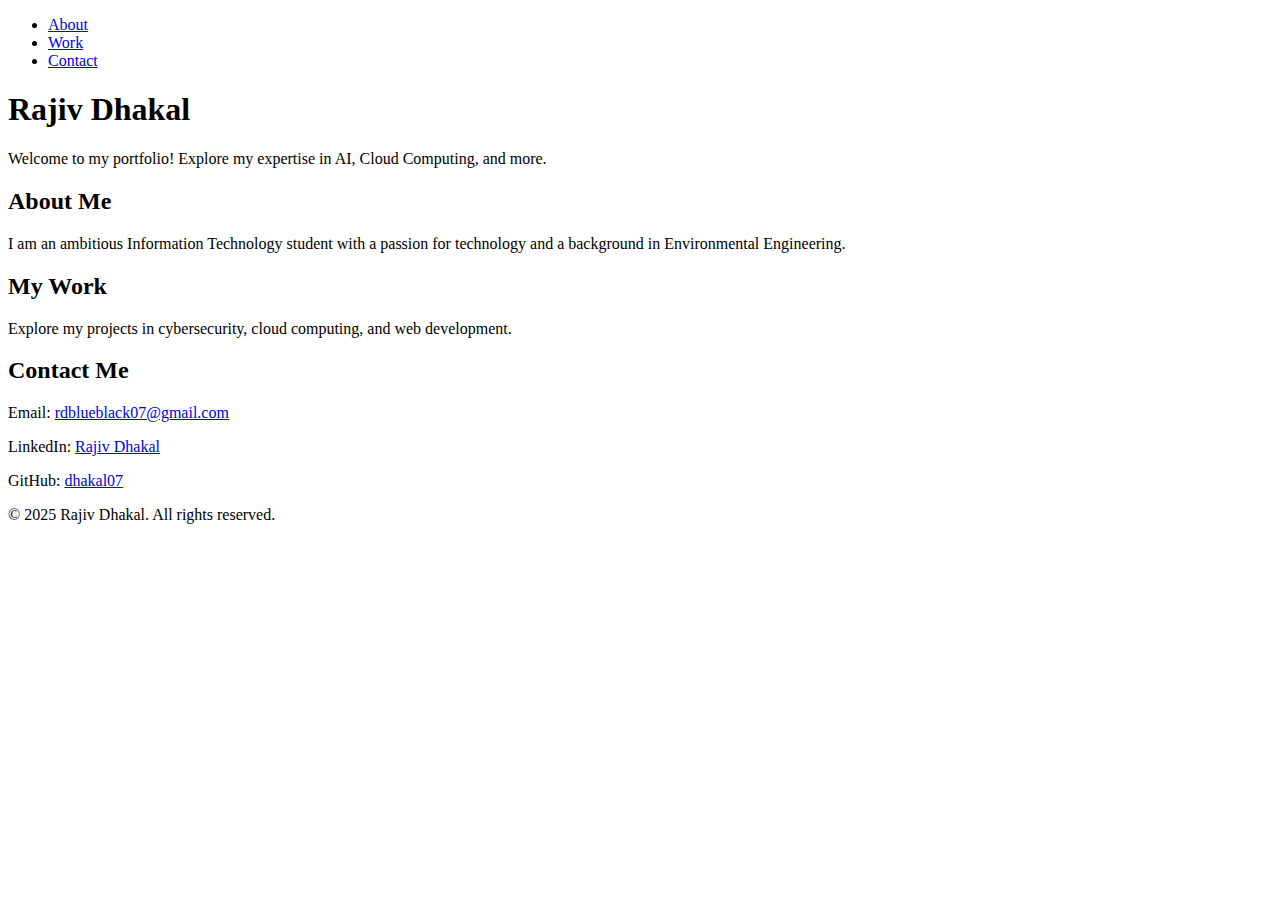
==== index.html @ 698203a2 "Initial commit" ====
<!DOCTYPE html>
<html lang="en">
<head>
  <meta charset="UTF-8">
  <meta name="viewport" content="width=device-width, initial-scale=1.0">
  <title>Rajiv Dhakal - Portfolio</title>
  <link rel="stylesheet" href="style.css">
</head>
<body>
  <header>
    <nav>
      <ul>
        <li><a href="#about">About</a></li>
        <li><a href="#work">Work</a></li>
        <li><a href="#contact">Contact</a></li>
      </ul>
    </nav>
    <h1>Rajiv Dhakal</h1>
    <p>Welcome to my portfolio! Explore my expertise in AI, Cloud Computing, and more.</p>
  </header>

  <section id="about">
    <h2>About Me</h2>
    <p>I am an ambitious Information Technology student with a passion for technology and a background in Environmental Engineering.</p>
  </section>

  <section id="work">
    <h2>My Work</h2>
    <p>Explore my projects in cybersecurity, cloud computing, and web development.</p>
  </section>

  <section id="contact">
    <h2>Contact Me</h2>
    <p>Email: <a href="mailto:rdblueblack07@gmail.com">rdblueblack07@gmail.com</a></p>
    <p>LinkedIn: <a href="https://www.linkedin.com/in/rajiv-dhakal-5761911b3/" target="_blank">Rajiv Dhakal</a></p>
    <p>GitHub: <a href="https://github.com/dhakal07" target="_blank">dhakal07</a></p>
  </section>

  <footer>
    <p>© 2025 Rajiv Dhakal. All rights reserved.</p>
  </footer>

  <script src="script.js"></script>
</body>
</html>
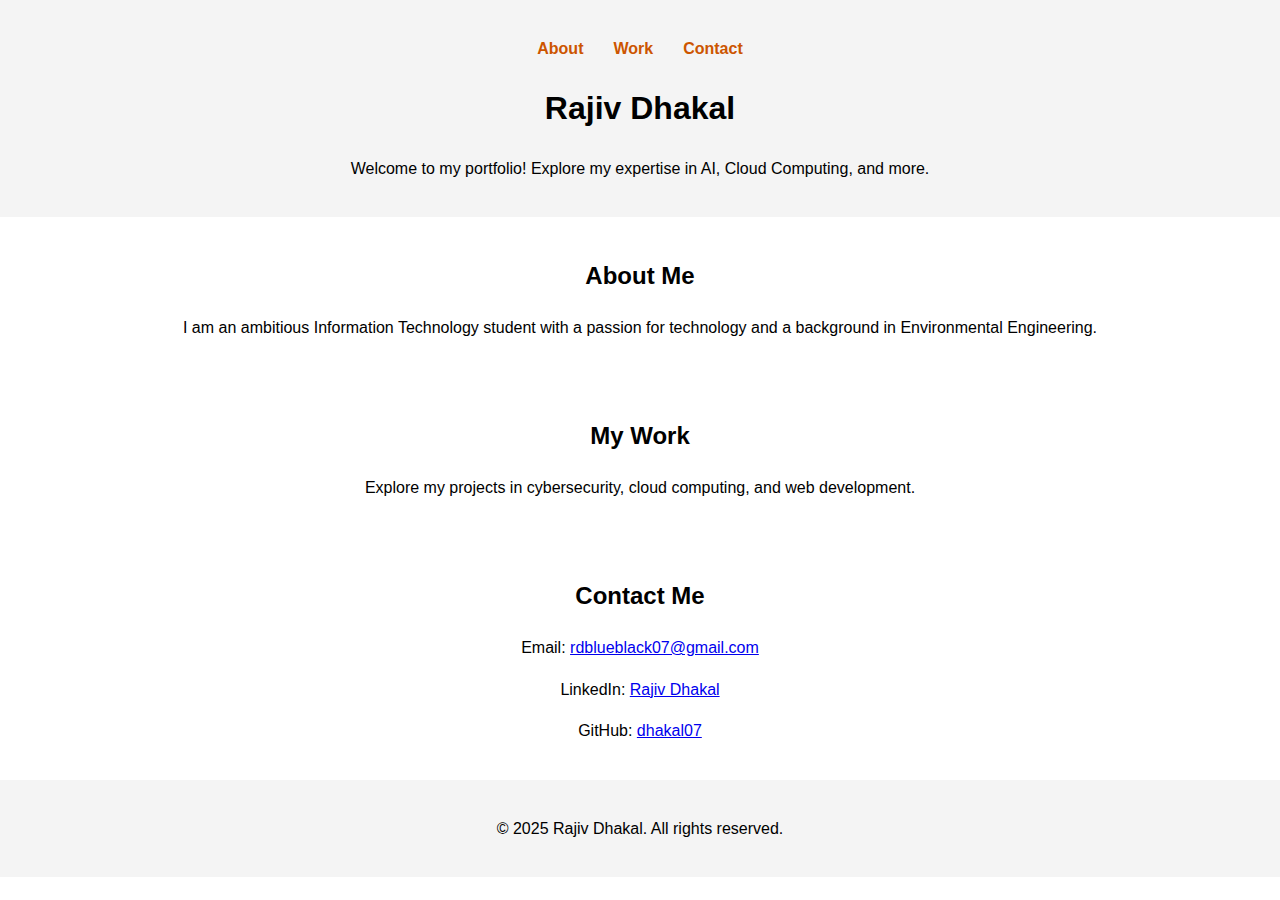
==== commit 6dec780a: "updated" ====
--- a/index.html
+++ b/index.html
@@ -4,7 +4,7 @@
   <meta charset="UTF-8">
   <meta name="viewport" content="width=device-width, initial-scale=1.0">
   <title>Rajiv Dhakal - Portfolio</title>
-  <link rel="stylesheet" href="style.css">
+  <link rel="stylesheet" href="index.css">
 </head>
 <body>
   <header>
--- a/index.css
+++ b/index.css
@@ -0,0 +1,57 @@
+/* General Styles */
+body {
+  font-family: Arial, sans-serif;
+  line-height: 1.6;
+  margin: 0;
+  padding: 0;
+  box-sizing: border-box;
+}
+
+header {
+  text-align: center;
+  background-color: #f4f4f4;
+  padding: 20px;
+}
+
+nav ul {
+  list-style: none;
+  display: flex;
+  justify-content: center;
+  padding: 0;
+}
+
+nav ul li {
+  margin: 0 15px;
+}
+
+nav ul li a {
+  text-decoration: none;
+  color: #cc5500;
+  font-weight: bold;
+  transition: color 0.3s ease;
+}
+
+nav ul li a:hover {
+  color: #00aaff;
+}
+
+section {
+  padding: 20px;
+  text-align: center;
+}
+
+footer {
+  text-align: center;
+  padding: 20px;
+  background-color: #f4f4f4;
+}
+
+@media (max-width: 768px) {
+  nav ul {
+    flex-direction: column;
+  }
+
+  nav ul li {
+    margin: 10px 0;
+  }
+}
